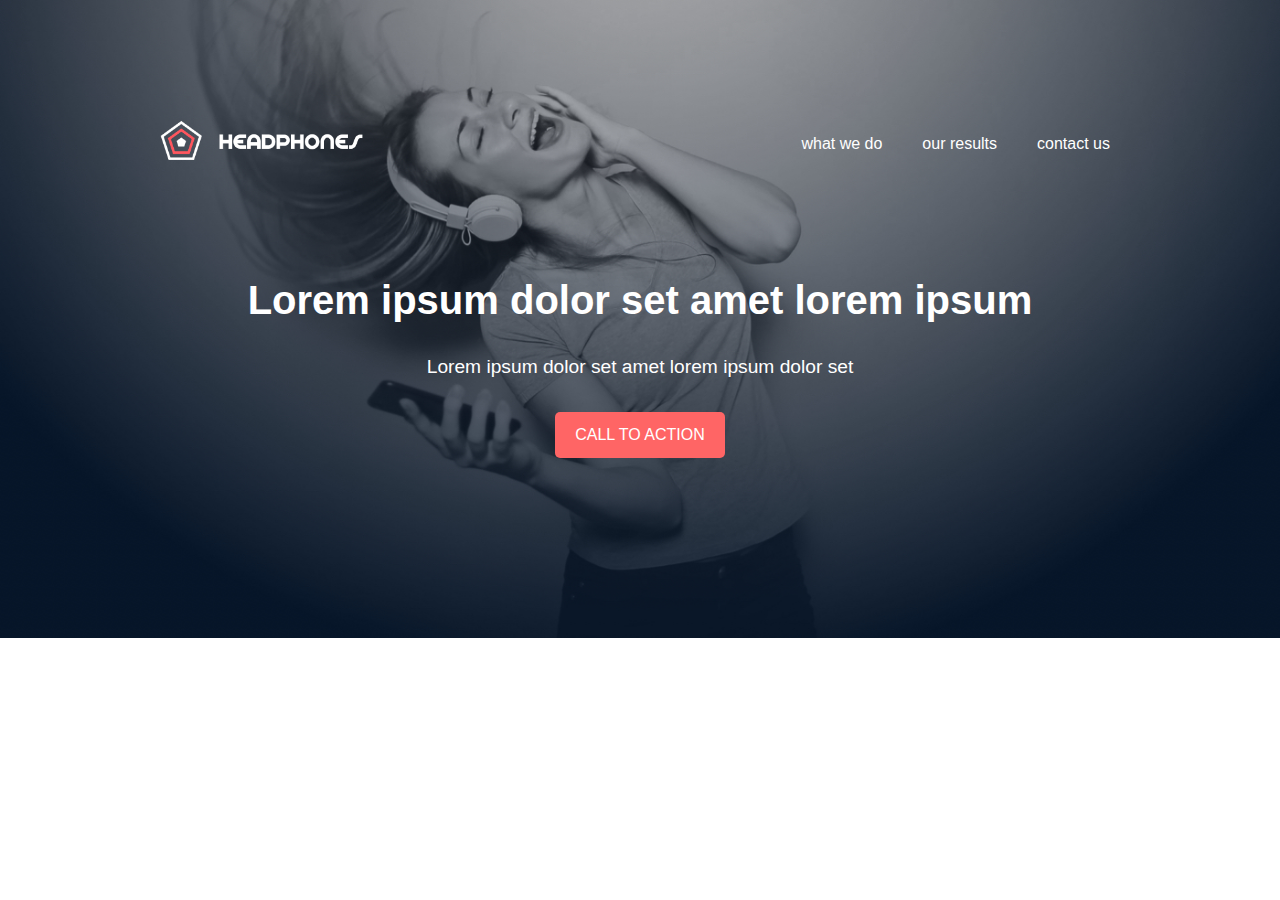
==== index.html @ 7b7b3205 "Added header" ====
<!DOCTYPE html>
<html lang="en">
<head>
    <meta charset="UTF-8">
    <meta name="viewport" content="width=device-width, initial-scale=1.0">
    <title>Headphones</title>
    <link rel="stylesheet" href="styles.css">
</head>
<body>
    <header class="hero">
        <div class="container">
            <div class="header-content">
                <div class="logo">
                    <img src="images/logo_headphones.png" alt="Headphones Logo"> 
                </div>
                <nav class="nav">
                    <ul class="nav-list">
                        <li class="nav-item"><a href="#" class="nav-link">what we do</a></li>
                        <li class="nav-item"><a href="#" class="nav-link">our results</a></li>
                        <li class="nav-item"><a href="#" class="nav-link">contact us</a></li>
                    </ul>
                </nav>
            </div>
            <div class="hero-text">
                <h1>Lorem ipsum dolor set amet lorem ipsum</h1>
                <p>Lorem ipsum dolor set amet lorem ipsum dolor set</p>
                <a href="#" class="btn">CALL TO ACTION</a>
            </div>
        </div>
    </header>
</body>
</html>
---- styles.css ----
* {
    margin: 0;
    padding: 0;
    box-sizing: border-box;
}

body {
    font-family: sans-serif;
    line-height: 1.6;
}

a {
    text-decoration: none;
    color: inherit;
}

ul {
    list-style: none;
}

/* Variables */
:root {
    --primary-color: #FF6565;
    --max-content-width: 1000px;
}


.container {
    max-width: var(--max-content-width);
    margin: 0 auto;
    padding: 0 20px;
}

/* Header/Hero Section */
.hero {
    background-image: url('images/headphones_hero_1.jpg');
    background-size: cover;
    background-position: center;
    color: white;
    padding: 100px 0;
    text-align: center;
    min-height: 500px;
}

.header-content {
    display: flex;
    justify-content: space-between;
    align-items: center;
    padding: 20px 0;
}

.logo img {
    max-height: 40px;
}

.nav-list {
    display: flex;
}

.nav-item {
    margin-left: 20px;
}

.nav-link {
    padding: 5px 10px;
}

.nav-link:hover,
.nav-link:active {
    color: var(--primary-color);
}

.hero-text {
    padding: 80px 0;
}

.hero-text h1 {
    font-size: 2.5em;
    margin-bottom: 20px;
}

.hero-text p {
    font-size: 1.2em;
    margin-bottom: 30px;
}

.btn {
    background-color: var(--primary-color);
    color: white;
    padding: 10px 20px;
    border-radius: 5px;
    display: inline-block;
}

.btn:hover,
.btn:active {
    opacity: 0.9;
}

/* Responsiveness */
@media (max-width: 480px) {
    .hero {
        padding: 50px 0;
        min-height: 300px;
    }

@media (max-width: 480px) {
    .header-content {
        flex-direction: column;
        align-items: center;
    }

    .nav-list {
        flex-direction: column;
        align-items: center;
        margin-top: 10px;
    }

    .nav-item {
        margin: 5px 0;
    }

    .hero-text {
        padding: 40px 0;
    }

    .hero-text h1 {
        font-size: 2em;
    }

    .hero-text p {
        font-size: 1em;
    }
}
}
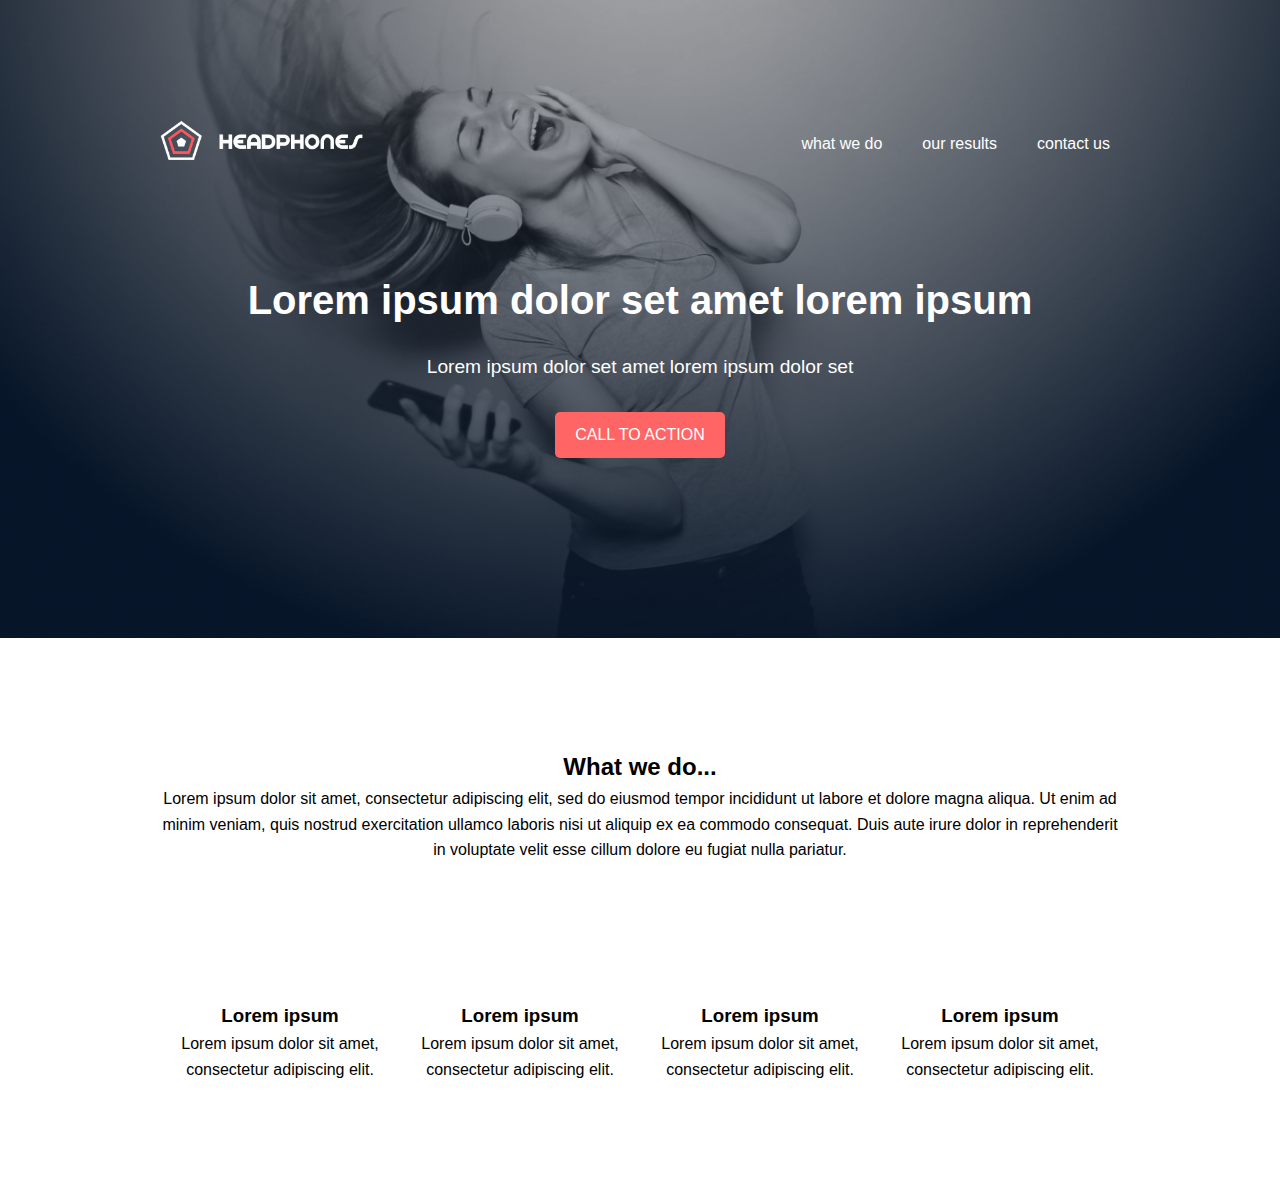
==== commit 4e9bf607: "Added What we do" ====
--- a/index.html
+++ b/index.html
@@ -28,5 +28,34 @@
             </div>
         </div>
     </header>
+    <section class="what-we-do">
+        <div class="container">
+            <h2>What we do...</h2>
+            <p>Lorem ipsum dolor sit amet, consectetur adipiscing elit, sed do eiusmod tempor incididunt ut labore et dolore magna aliqua. Ut enim ad minim veniam, quis nostrud exercitation ullamco laboris nisi ut aliquip ex ea commodo consequat. Duis aute irure dolor in reprehenderit in voluptate velit esse cillum dolore eu fugiat nulla pariatur.</p>
+
+            <div class="features">
+                <div class="feature">
+                    <span class="holberton_school-icon-ic_sound"></span>
+                    <h3>Lorem ipsum</h3>
+                    <p>Lorem ipsum dolor sit amet, consectetur adipiscing elit.</p>
+                </div>
+                <div class="feature">
+                    <span class="holberton_school-icon-ic_video"></span>
+                    <h3>Lorem ipsum</h3>
+                    <p>Lorem ipsum dolor sit amet, consectetur adipiscing elit.</p>
+                </div>
+                <div class="feature">
+                    <span class="holberton_school-icon-ic_music"></span>
+                    <h3>Lorem ipsum</h3>
+                    <p>Lorem ipsum dolor sit amet, consectetur adipiscing elit.</p>
+                </div>
+                <div class="feature">
+                    <span class="holberton_school-icon-ic_hearing"></span>
+                    <h3>Lorem ipsum</h3>
+                    <p>Lorem ipsum dolor sit amet, consectetur adipiscing elit.</p>
+                </div>
+            </div>
+        </div>
+    </section>
 </body>
 </html>--- a/styles.css
+++ b/styles.css
@@ -132,4 +132,141 @@
         font-size: 1em;
     }
 }
-}+}
+/* What We Do Section */
+.what-we-do {
+    padding: 80px 0;
+    text-align: center;
+}
+
+.what-we-do h2 {
+    margin-top: 30px;
+}
+
+.features {
+    display: flex;
+    justify-content: space-around;
+    flex-wrap: wrap;
+    margin-top: 50px;
+}
+
+.feature {
+    width: 200px;
+    margin: 20px;
+}
+
+.feature span {
+    font-size: 3em;
+    color: var(--primary-color);
+}
+
+.feature h3 {
+    margin-top: 20px;
+}
+
+/* Mobile Responsiveness */
+@media (max-width: 480px) {
+    .features {
+        flex-direction: column;
+        align-items: center;
+    }
+
+    .feature {
+        width: 90%;
+    }
+}
+
+@font-face {
+    font-family: '#{$icomoon-font-family}';
+    src:  url('#{$icomoon-font-path}/#{$icomoon-font-family}.eot?sq4eq4');
+    src:  url('#{$icomoon-font-path}/#{$icomoon-font-family}.eot?sq4eq4#iefix') format('embedded-opentype'),
+      url('#{$icomoon-font-path}/#{$icomoon-font-family}.ttf?sq4eq4') format('truetype'),
+      url('#{$icomoon-font-path}/#{$icomoon-font-family}.woff?sq4eq4') format('woff'),
+      url('#{$icomoon-font-path}/#{$icomoon-font-family}.svg?sq4eq4##{$icomoon-font-family}') format('svg');
+    font-weight: normal;
+    font-style: normal;
+    font-display: block;
+  }
+
+  [class^="holberton_school-icon-"], [class*=" holberton_school-icon-"] {
+    /* use !important to prevent issues with browser extensions that change fonts */
+    font-family: 'holberton_school-icon' !important;
+    speak: none;
+    font-style: normal;
+    font-weight: normal;
+    font-variant: normal;
+    text-transform: none;
+    line-height: 1;
+  
+    /* Better Font Rendering =========== */
+    -webkit-font-smoothing: antialiased;
+    -moz-osx-font-smoothing: grayscale;
+  }
+  
+  .holberton_school-icon-arrow_1:before {
+    content: "\e900";
+  }
+  .holberton_school-icon-arrow_2:before {
+    content: "\e901";
+  }
+  .holberton_school-icon-arrow_3:before {
+    content: "\e902";
+  }
+  .holberton_school-icon-arrow_4:before {
+    content: "\e903";
+  }
+  .holberton_school-icon-arrow_5:before {
+    content: "\e904";
+  }
+  .holberton_school-icon-check:before {
+    content: "\e905";
+  }
+  .holberton_school-icon-ic_bag:before {
+    content: "\e906";
+  }
+  .holberton_school-icon-ic_cart:before {
+    content: "\e907";
+  }
+  .holberton_school-icon-ic_facebook:before {
+    content: "\e908";
+  }
+  .holberton_school-icon-ic_hearing:before {
+    content: "\e909";
+    color: #FF6565;
+  }
+  .holberton_school-icon-ic_instagram:before {
+    content: "\e90a";
+  }
+  .holberton_school-icon-ic_laptop:before {
+    content: "\e90b";
+  }
+  .holberton_school-icon-ic_money:before {
+    content: "\e90c";
+  }
+  .holberton_school-icon-ic_music:before {
+    content: "\e90d";
+    color: #FF6565;
+  }
+  .holberton_school-icon-ic_sound:before {
+    content: "\e90e";
+    color: #FF6565;
+  }
+  .holberton_school-icon-ic_twitter:before {
+    content: "\e90f";
+  }
+  .holberton_school-icon-ic_video:before {
+    content: "\e910";
+    color: #FF6565;
+  }
+  .holberton_school-icon-menu:before {
+    content: "\e911";
+  }
+  .holberton_school-icon-search_1:before {
+    content: "\e912";
+  }
+  .holberton_school-icon-search_2:before {
+    content: "\e913";
+  }
+  .holberton_school-icon-star:before {
+    content: "\e914";
+  }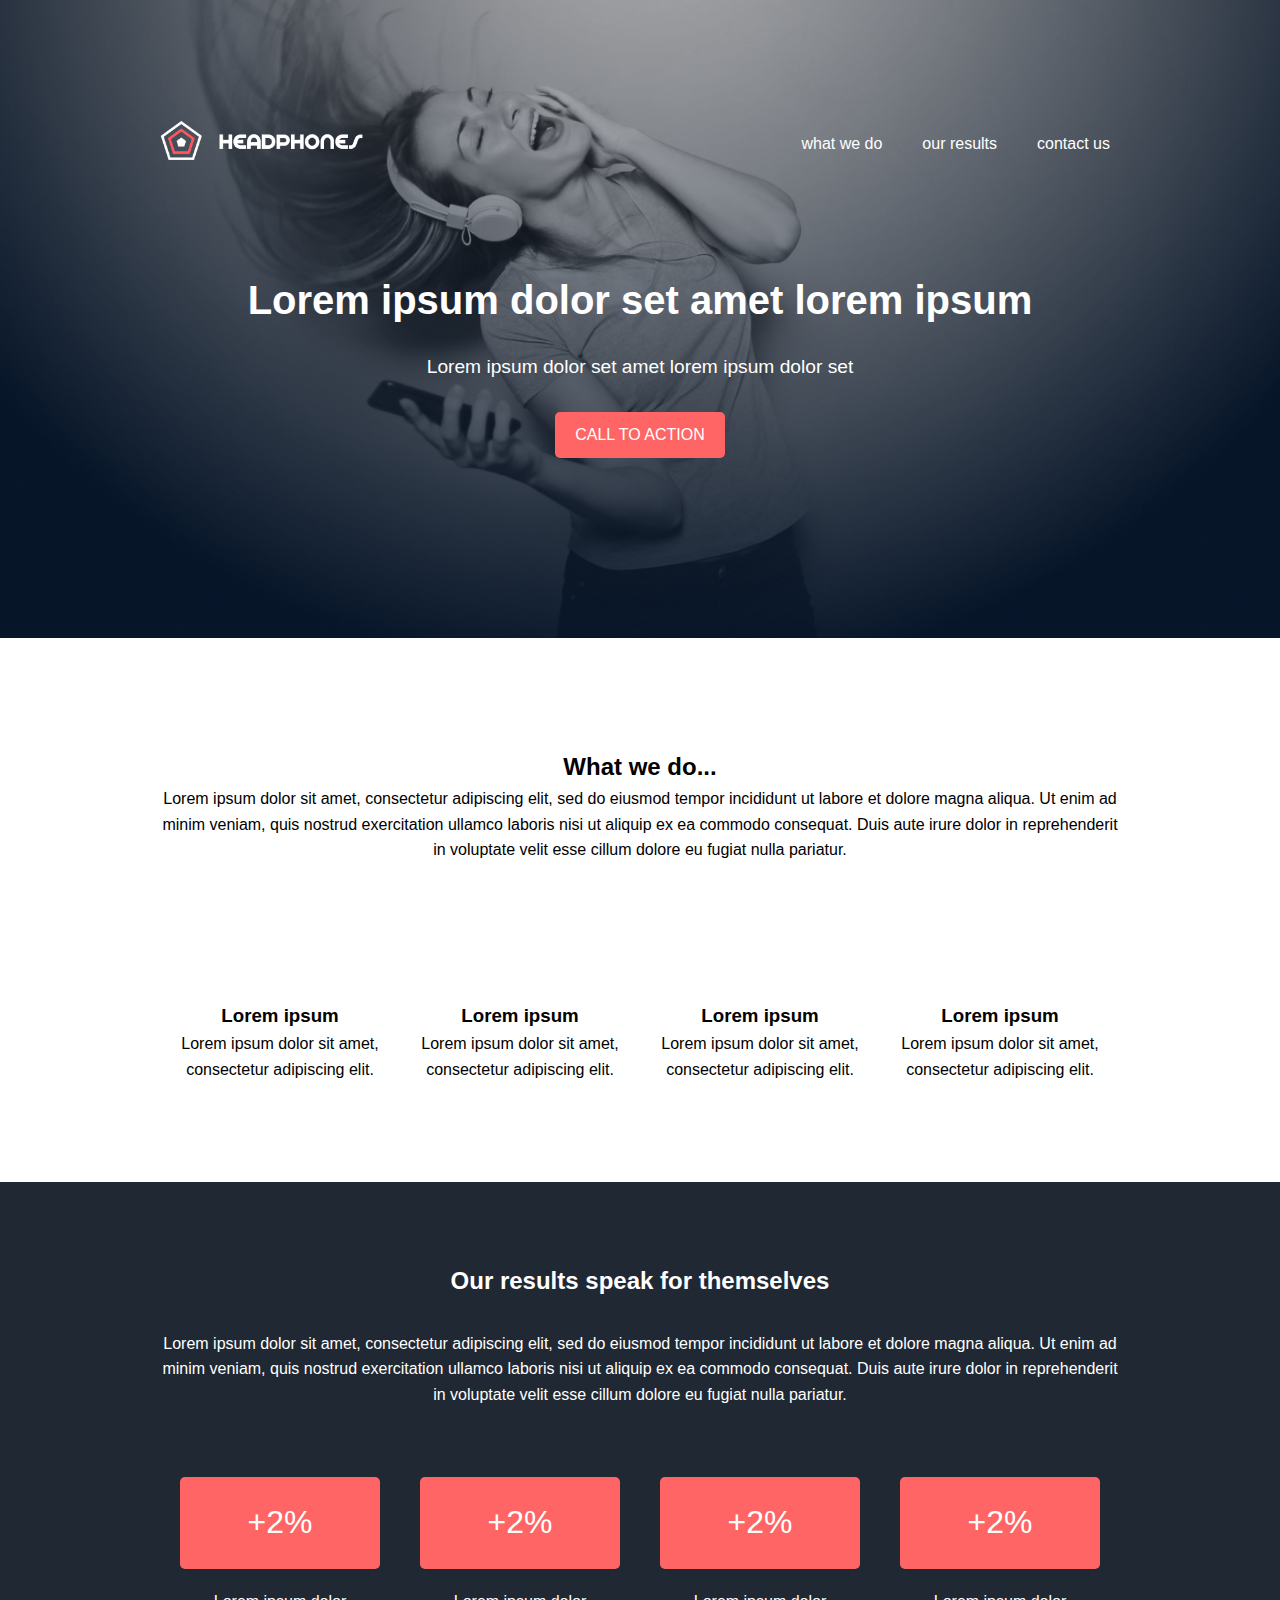
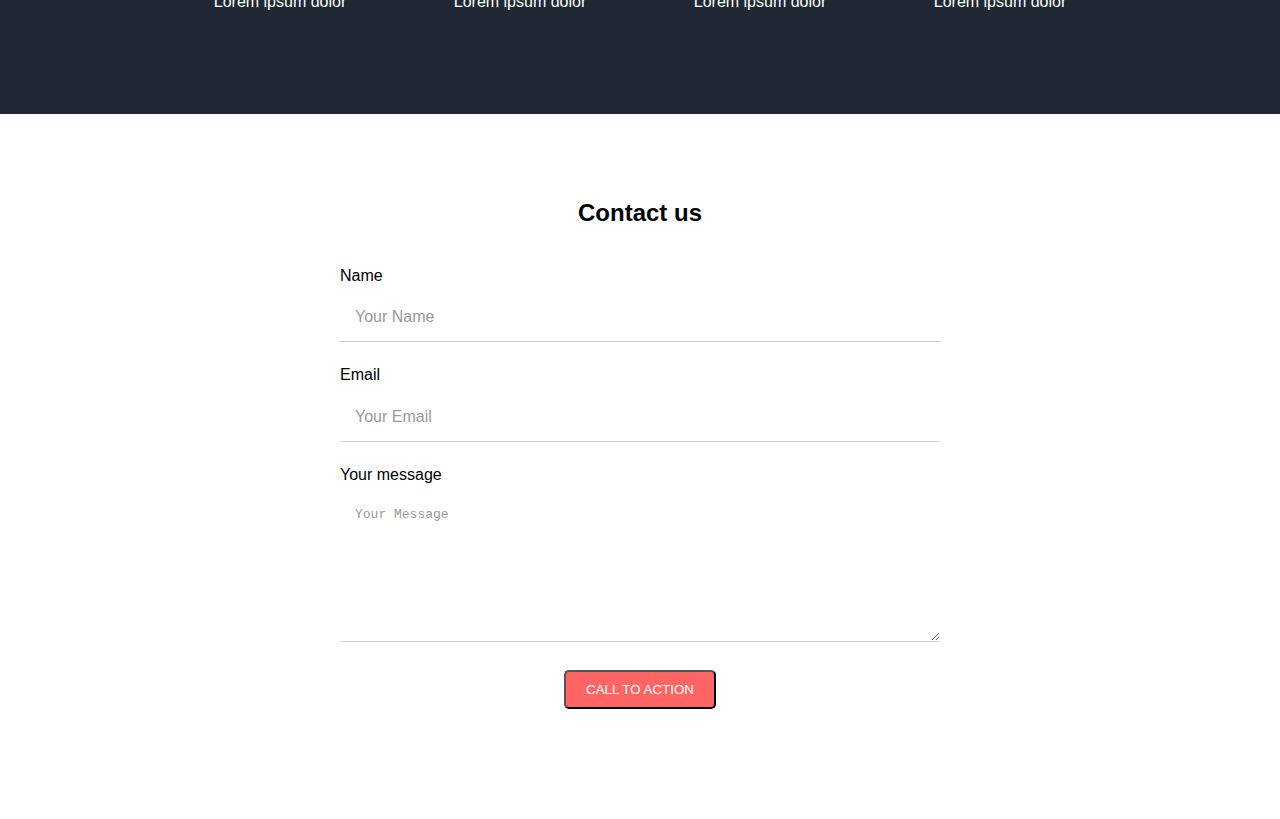
==== commit 541e2fc7: "Added contact section" ====
--- a/index.html
+++ b/index.html
@@ -57,5 +57,50 @@
             </div>
         </div>
     </section>
+    <section class="our-results">
+        <div class="container">
+            <h2>Our results speak for themselves</h2>
+            <p>Lorem ipsum dolor sit amet, consectetur adipiscing elit, sed do eiusmod tempor incididunt ut labore et dolore magna aliqua. Ut enim ad minim veniam, quis nostrud exercitation ullamco laboris nisi ut aliquip ex ea commodo consequat. Duis aute irure dolor in reprehenderit in voluptate velit esse cillum dolore eu fugiat nulla pariatur.</p>
+
+            <div class="results">
+                <div class="result">
+                    <div class="result-number">+2%</div>
+                    <p>Lorem ipsum dolor</p>
+                </div>
+                <div class="result">
+                    <div class="result-number">+2%</div>
+                    <p>Lorem ipsum dolor</p>
+                </div>
+                <div class="result">
+                    <div class="result-number">+2%</div>
+                    <p>Lorem ipsum dolor</p>
+                </div>
+                <div class="result">
+                    <div class="result-number">+2%</div>
+                    <p>Lorem ipsum dolor</p>
+                </div>
+            </div>
+        </div>
+    </section>
+    <section class="contact-us">
+        <div class="container">
+            <h2>Contact us</h2>
+            <form class="contact-form">
+                <div class="form-group">
+                    <label for="name">Name</label>
+                    <input type="text" id="name" name="name" placeholder="Your Name">
+                </div>
+                <div class="form-group">
+                    <label for="email">Email</label>
+                    <input type="email" id="email" name="email" placeholder="Your Email">
+                </div>
+                <div class="form-group">
+                    <label for="message">Your message</label>
+                    <textarea id="message" name="message" placeholder="Your Message"></textarea>
+                </div>
+                <button type="submit" class="btn">CALL TO ACTION</button>
+            </form>
+        </div>
+    </section>
 </body>
 </html>--- a/styles.css
+++ b/styles.css
@@ -164,7 +164,7 @@
     margin-top: 20px;
 }
 
-/* Mobile Responsiveness */
+/* Responsiveness */
 @media (max-width: 480px) {
     .features {
         flex-direction: column;
@@ -173,6 +173,105 @@
 
     .feature {
         width: 90%;
+    }
+}
+
+/* Our Results Section */
+.our-results {
+    background-color: #1F2833;
+    color: white;
+    padding: 80px 0;
+    text-align: center;
+}
+
+.our-results h2 {
+    margin-bottom: 30px;
+}
+
+.results {
+    display: flex;
+    justify-content: space-around;
+    flex-wrap: wrap;
+    margin-top: 50px;
+}
+
+.result {
+    width: 200px;
+    margin: 20px;
+}
+
+.result-number {
+    background-color: var(--primary-color);
+    color: white;
+    font-size: 2em;
+    padding: 20px;
+    border-radius: 5px;
+    margin-bottom: 20px;
+}
+
+/* Responsiveness */
+@media (max-width: 480px) {
+    .results {
+        flex-direction: column;
+        align-items: center;
+    }
+
+    .result {
+        width: 90%;
+    }
+}
+
+/* Contact Us Section */
+.contact-us {
+    padding: 80px 0;
+    text-align: center;
+}
+
+.contact-form {
+    max-width: 600px;
+    margin: 30px auto;
+    text-align: left;
+}
+
+.form-group {
+    margin-bottom: 20px;
+}
+
+.form-group label {
+    display: block;
+    margin-bottom: 5px;
+}
+
+.form-group input,
+.form-group textarea {
+    width: 100%;
+    padding: 15px; /* Increase padding for larger fields */
+    border: none; /* Remove default border */
+    border-bottom: 1px solid #ccc; /* Add bottom border */
+    box-sizing: border-box;
+    font-size: 1em; /* Adjust font size */
+    color: #333; /* Text color */
+    background-color: transparent; /* Make background transparent */
+}
+
+.form-group input::placeholder,
+.form-group textarea::placeholder {
+    color: #999; /* Placeholder color */
+}
+
+.form-group textarea {
+    height: 150px;
+}
+
+.contact-form .btn {
+    display: block;
+    margin: 20px auto;
+}
+
+/* Responsiveness */
+@media (max-width: 480px) {
+    .contact-form {
+        max-width: 90%;
     }
 }
 
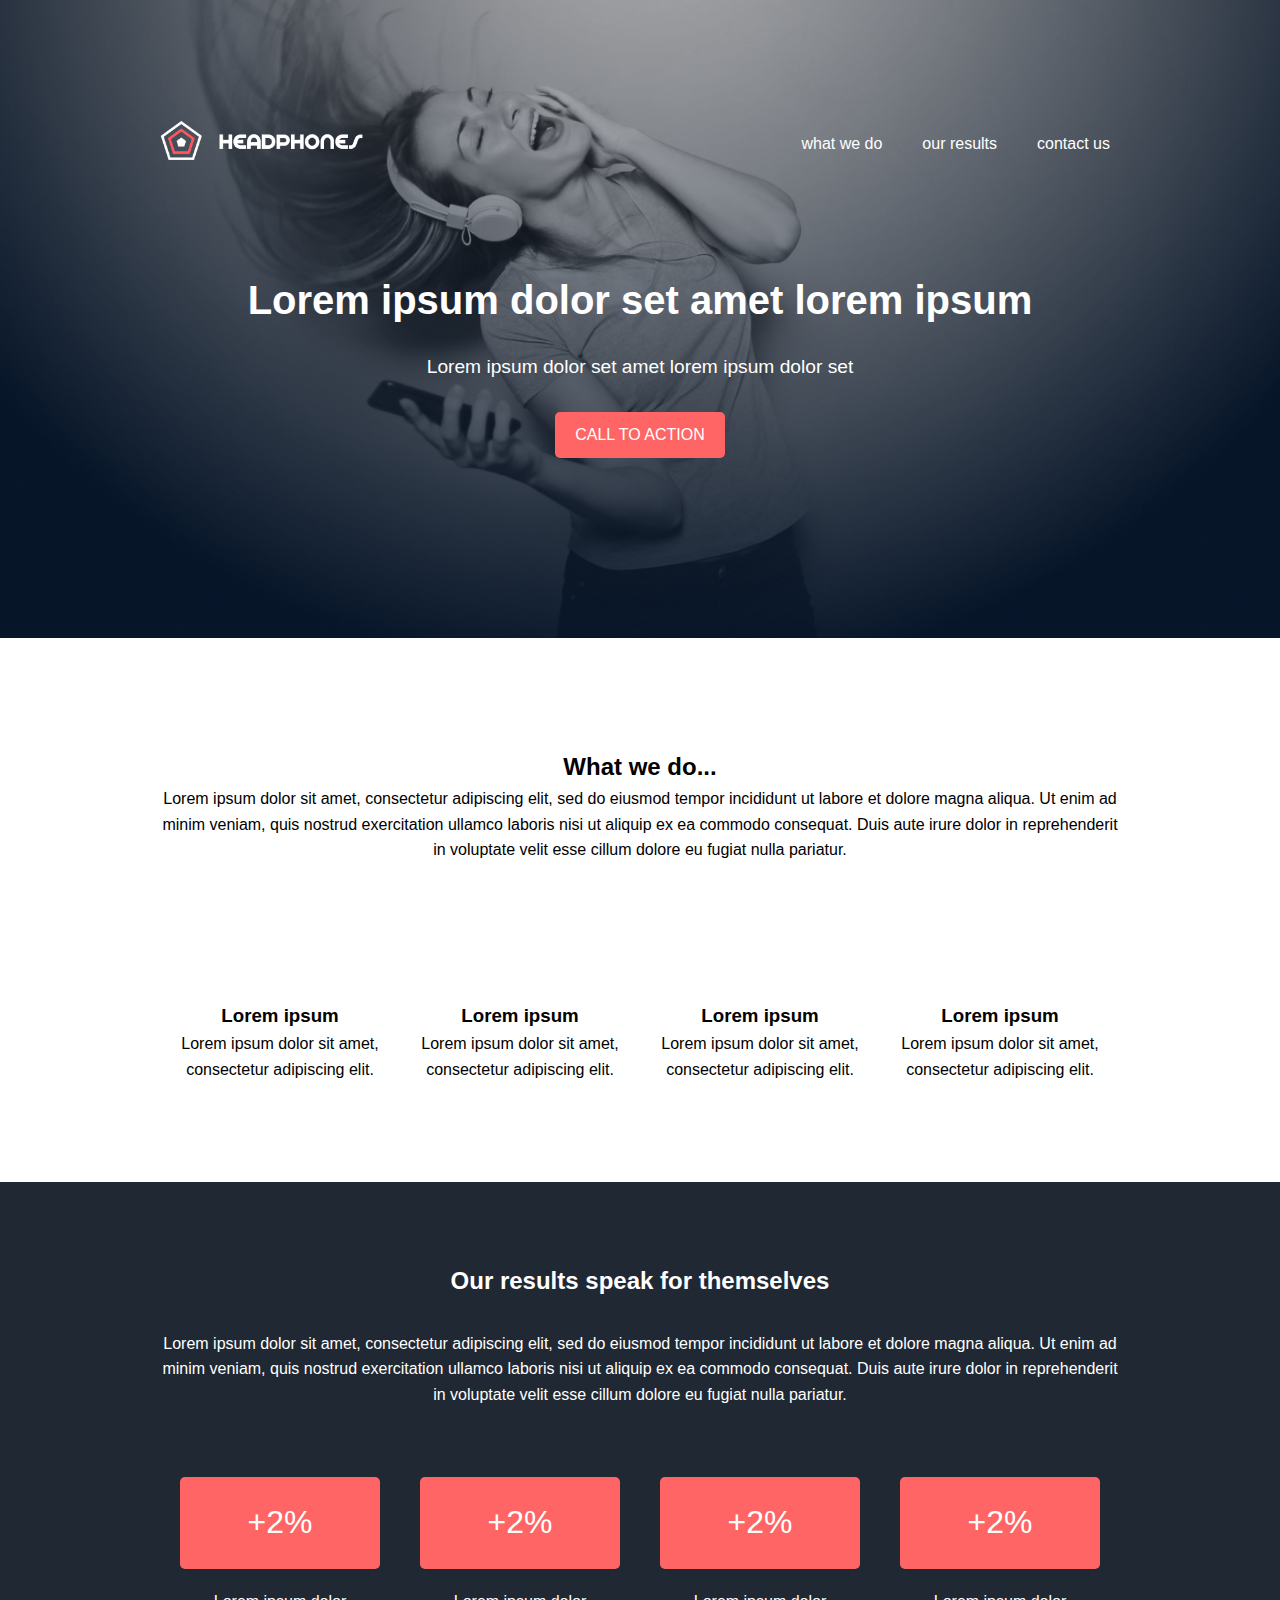
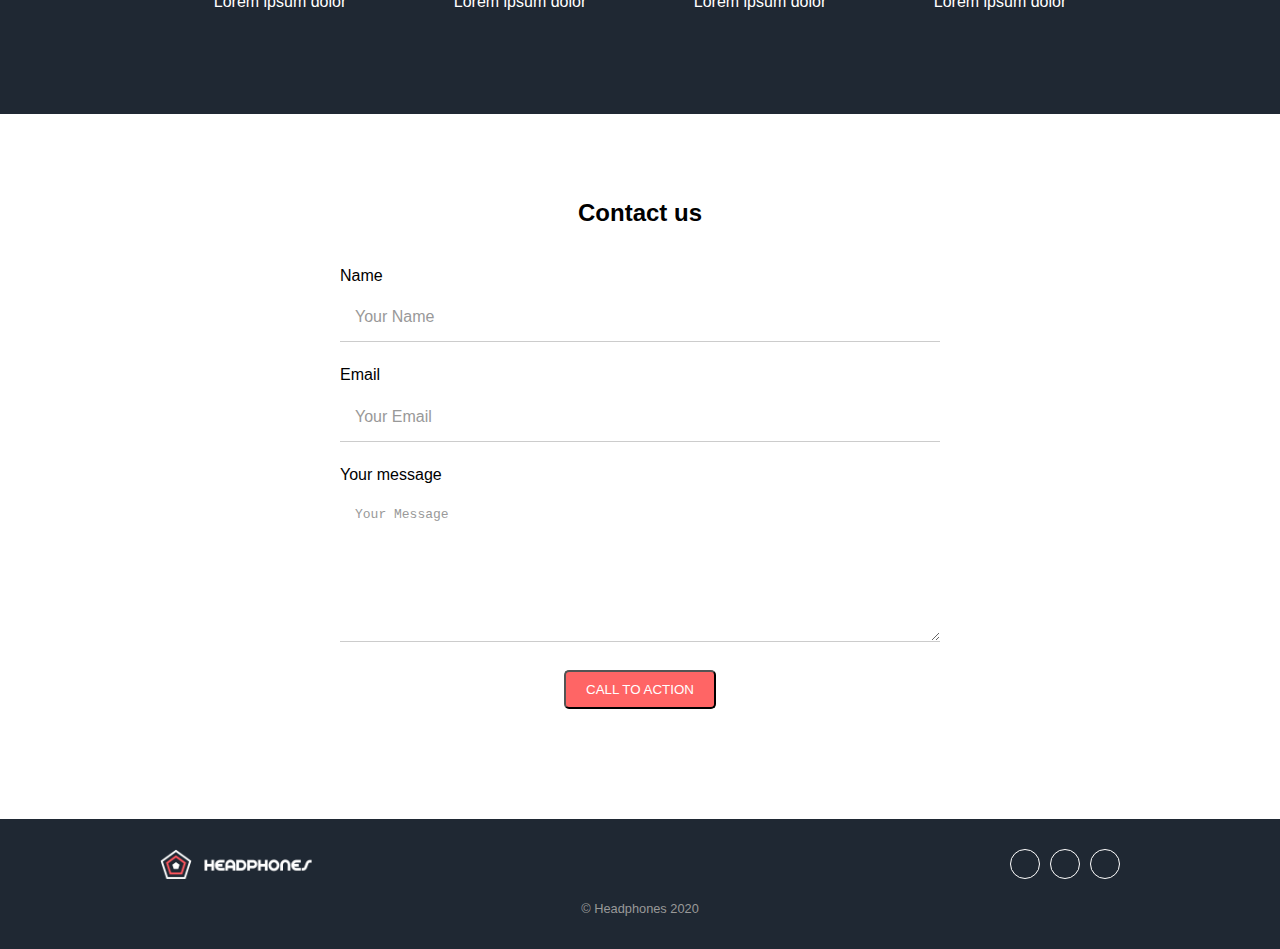
==== commit 5218de00: "Added footer" ====
--- a/index.html
+++ b/index.html
@@ -102,5 +102,20 @@
             </form>
         </div>
     </section>
+    <footer class="site-footer">
+        <div class="container footer-content">
+            <div class="footer-logo">
+                <img src="images/logo_headphones.png" alt="Headphones Logo">
+            </div>
+            <div class="footer-social">
+                <a href="#" class="social-icon"><span class="holberton_school-icon-ic_facebook"></span></a>
+                <a href="#" class="social-icon"><span class="holberton_school-icon-ic_twitter"></span></a>
+                <a href="#" class="social-icon"><span class="holberton_school-icon-ic_instagram"></span></a>
+            </div>
+        </div>
+        <div class="footer-copyright">
+            <p>&copy; Headphones 2020</p>
+        </div>
+    </footer>
 </body>
 </html>--- a/styles.css
+++ b/styles.css
@@ -272,6 +272,71 @@
 @media (max-width: 480px) {
     .contact-form {
         max-width: 90%;
+    }
+}
+
+/* Footer Section */
+.site-footer {
+    background-color: #1F2833;
+    color: white;
+    padding: 30px 0;
+    text-align: center;
+}
+
+.footer-content {
+    display: flex;
+    justify-content: space-between;
+    align-items: center;
+    margin-bottom: 20px;
+}
+
+.footer-logo {
+    display: flex;
+    align-items: center;
+}
+
+.footer-logo img {
+    max-height: 30px;
+    margin-right: 10px;
+}
+
+.footer-social {
+    display: flex;
+}
+
+.social-icon {
+    display: flex;
+    justify-content: center;
+    align-items: center;
+    width: 30px;
+    height: 30px;
+    border-radius: 50%;
+    border: 1px solid white;
+    margin-left: 10px;
+}
+
+.social-icon span {
+    font-size: 1.2em;
+}
+
+.footer-copyright {
+    font-size: 0.8em;
+    color: #999;
+}
+
+/* Responsiveness */
+@media (max-width: 480px) {
+    .footer-content {
+        flex-direction: column;
+        align-items: center;
+    }
+
+    .footer-logo {
+        margin-bottom: 10px;
+    }
+
+    .footer-social {
+        margin-top: 10px;
     }
 }
 
